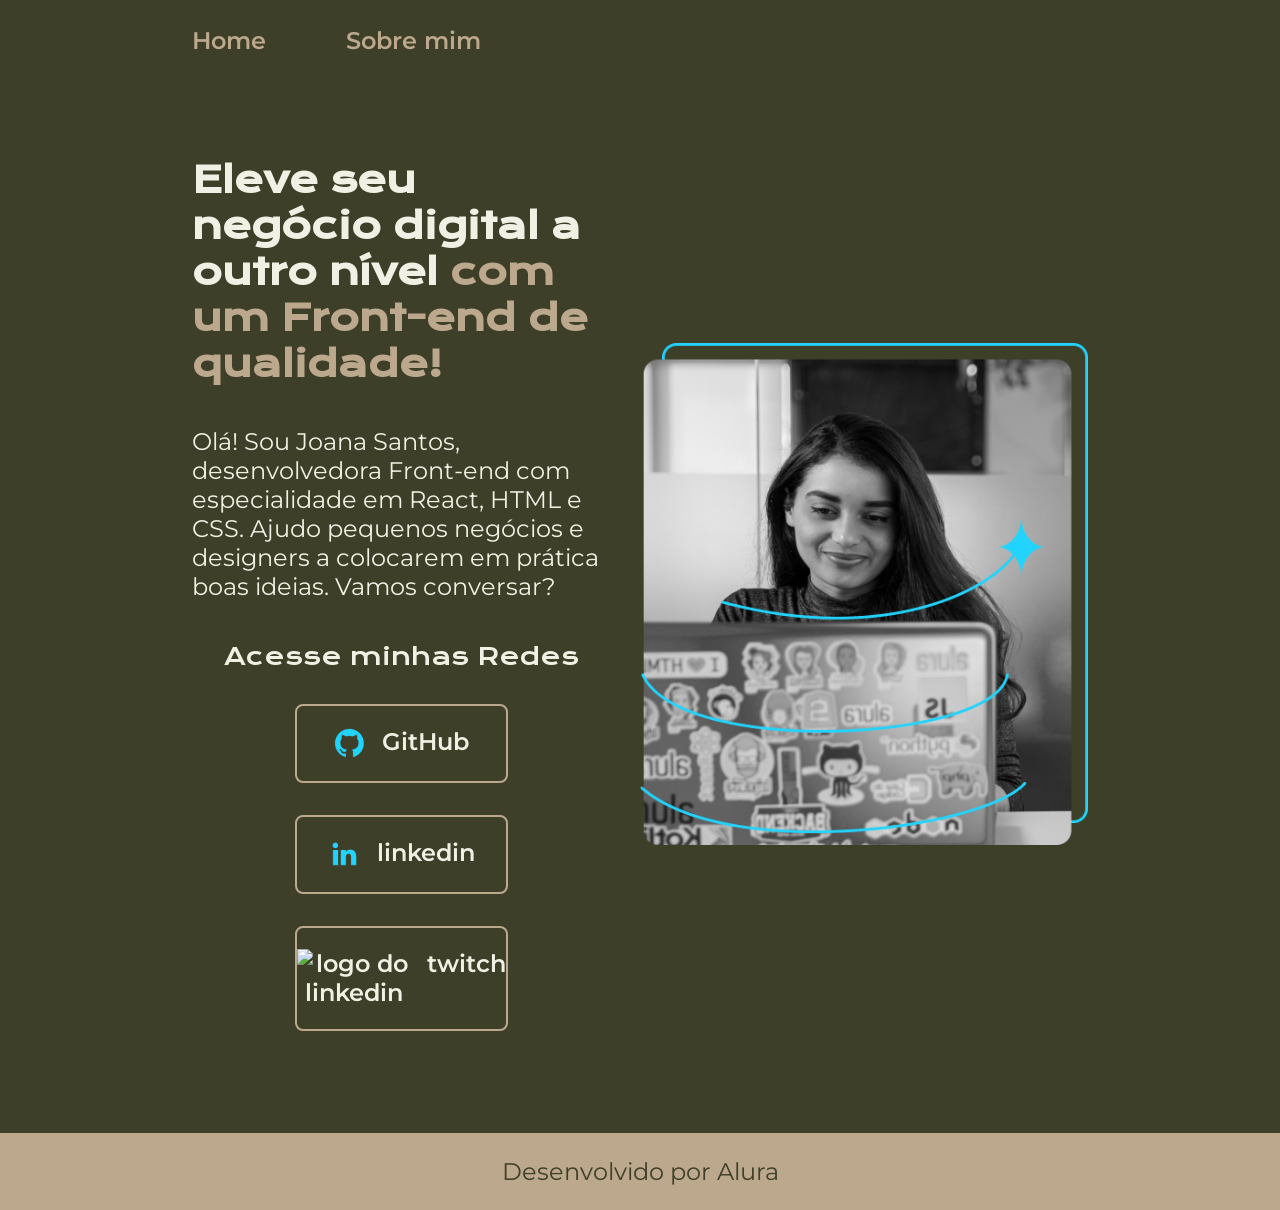
==== index.html @ bdb5f27e "primeiro commit" ====
<!DOCTYPE html>
<html lang="pt-br">
<head>
    <meta charset="UTF-8">
    <meta name="viewport" content="width=device-width, initial-scale=1.0">
    <link rel="stylesheet" href="./styles/style.css">
    <title>Portifolio</title>
</head>
<body>
    <header class="cabecalho">
        <nav class="cabecalho__menu">
            <a class="cabecalho__menu__link" href="index.html">Home</a>
            <a class="cabecalho__menu__link" href="about.html">Sobre mim</a>
        </nav>
    </header>
    <main class="container">
        <section class="container__conteudo">
            <h1 class="container__conteudo__titulo">Eleve seu negócio digital a outro nível <strong class="tituloDistaque">com um Front-end de qualidade!</strong></h1>
            <p class="container__conteudo__paragrafo">Olá! Sou Joana Santos, desenvolvedora Front-end com especialidade em React, HTML e CSS. Ajudo pequenos negócios e designers a colocarem em prática boas ideias. Vamos conversar?</p>
            <div class="container__botoes">
                <h2 class="container__botoes__titulo">Acesse minhas Redes</h2>
                <a class="container__botoes__botao" href="https://github.com">
                    <img src="./assets/github.png" alt="logo do GitHub">
                    GitHub
                </a>
                <a class="container__botoes__botao" href="https://br.linkedin.com/">
                    <img src="./assets/linkedin.png" alt="logo do linkedin">
                    linkedin
                </a>
                <a class="container__botoes__botao" href="http://twitch.tv">
                    <img src="./assets/twitch.png" alt="logo do linkedin">
                    twitch
                </a>
            </div>
        </section>
        <img class="container__imagem" src="./assets/Imagem.png" alt="foto da Joana">
    </main>
    <footer class="rodape">
        <p>Desenvolvido por Alura</p>
    </footer>
</body>
</html>
---- styles/style.css ----
@import url('https://fonts.googleapis.com/css2?family=Krona+One&display=swap');
@import url('https://fonts.googleapis.com/css2?family=Montserrat:wght@100..900&display=swap');

:root {
    --cor-primaria:#3E3F29;
    --cor-secundaria: #F1F0E4;
    --cor-terciaria: #BCA88D;
    --cor-hover: #7D8D86;
    --font-Montserrat: "Montserrat", sans-serif;
    --font-Krona-One: "Krona One", sans-serif;
}

* {
    margin: 0;
    padding: 0;
}
body {
    box-sizing: border-box;
    background-color: var(--cor-primaria);
    color: var(--cor-secundaria);
}
.tituloDistaque{
    color: var(--cor-terciaria);
}
.container{
    
    padding: 8% 15%;
    display: flex;
    align-items: center;
    justify-content: space-between;
    gap: 30px;
}
.container__conteudo{
    width: 50%;
    display: flex;
    flex-direction: column;
    gap: 40px;
}
.container__conteudo__titulo{
    font-family: var(--font-Krona-One);
    font-size: 2.25rem;
}
.container__conteudo__paragrafo{
    font-family: var(--font-Montserrat);
    font-weight: 400;
    font-size: 1.5rem;
}
.container__botoes{
    display: flex;
    flex-direction: column;
    justify-content: space-evenly;
    align-items: center;
    gap: 32px;
}
.container__botoes__botao{
    display: flex;
    justify-content: center;
    gap: 16px;
    font-family: var(--font-Montserrat);
    font-weight: 600;
    text-align: center;
    width: 50%;
    border-radius: 8px;
    font-size: 1.5rem;
    padding: 21.5px 0;
    text-decoration: none;
    color: var(--cor-secundaria);
    border: 2px solid var(--cor-terciaria);
}
.container__botoes__titulo{
    font-family: var(--font-Krona-One);
    font-weight: 400;
    font-size: 1.5rem;
}
.container__botoes__botao:hover {
    background-color: var(--cor-hover);
    padding: 3%;
    cursor: pointer;
}
.rodape {
    color: var(--cor-primaria);
    background-color: var(--cor-terciaria);
    padding: 24px;
    text-align: center;
    font-family: var(--font-Montserrat);
    font-size: 1.5rem;
    font-weight: 400;
}
.cabecalho{
    padding: 2% 0% 0% 15%;
}

.cabecalho__menu__link{
    font-family: var(--font-Montserrat);
    font-size: 1.5rem;
    font-weight: 600;
    color: var(--cor-terciaria);
    text-decoration: none;
}
.cabecalho__menu{
    display: flex;
    gap: 80px;
}
.container__imagem{
    width: 50%;
}

@media (max-width: 1200px) {
    .container{
        flex-direction: column-reverse;
        padding: 5%;
    }
    .cabecalho{
        padding: 10%;
    }
    .cabecalho__menu{
        justify-content: center;
    }
    .container__conteudo {
        width: auto;
    }
}
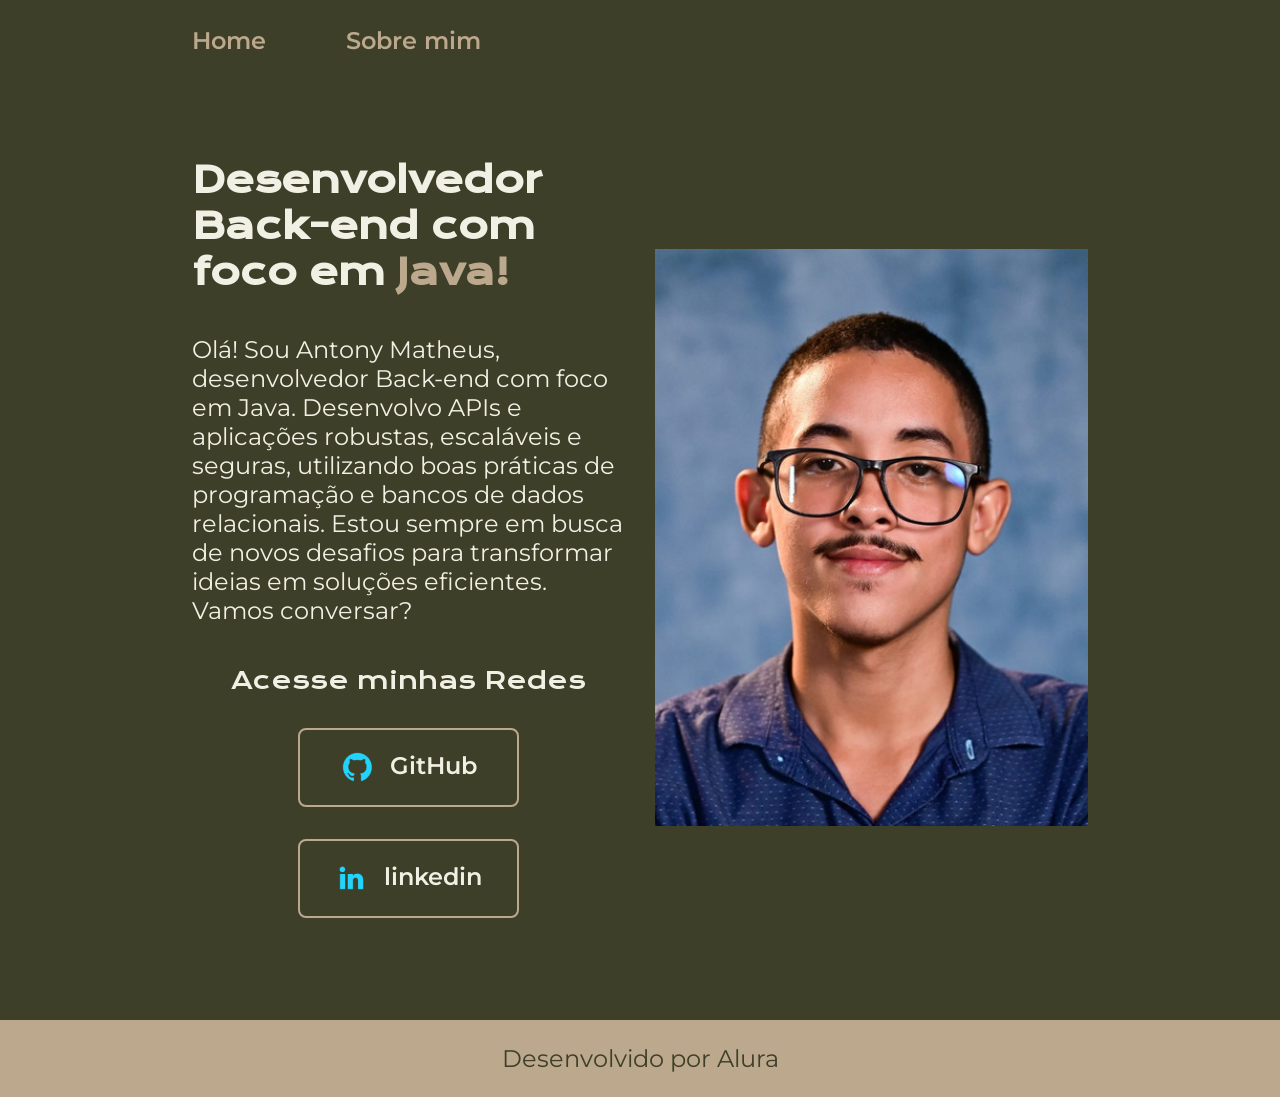
==== commit ded51fda: "personalização" ====
--- a/index.html
+++ b/index.html
@@ -15,25 +15,21 @@
     </header>
     <main class="container">
         <section class="container__conteudo">
-            <h1 class="container__conteudo__titulo">Eleve seu negócio digital a outro nível <strong class="tituloDistaque">com um Front-end de qualidade!</strong></h1>
-            <p class="container__conteudo__paragrafo">Olá! Sou Joana Santos, desenvolvedora Front-end com especialidade em React, HTML e CSS. Ajudo pequenos negócios e designers a colocarem em prática boas ideias. Vamos conversar?</p>
+            <h1 class="container__conteudo__titulo">Desenvolvedor Back-end com foco em <strong class="tituloDistaque">Java!</strong></h1>
+            <p class="container__conteudo__paragrafo">Olá! Sou Antony Matheus, desenvolvedor Back-end com foco em Java. Desenvolvo APIs e aplicações robustas, escaláveis e seguras, utilizando boas práticas de programação e bancos de dados relacionais. Estou sempre em busca de novos desafios para transformar ideias em soluções eficientes. Vamos conversar?</p>
             <div class="container__botoes">
                 <h2 class="container__botoes__titulo">Acesse minhas Redes</h2>
-                <a class="container__botoes__botao" href="https://github.com">
+                <a class="container__botoes__botao" href="https://github.com/AntonyMat">
                     <img src="./assets/github.png" alt="logo do GitHub">
                     GitHub
                 </a>
-                <a class="container__botoes__botao" href="https://br.linkedin.com/">
+                <a class="container__botoes__botao" href="www.linkedin.com/in/antony-alves-9b9b543aa">
                     <img src="./assets/linkedin.png" alt="logo do linkedin">
                     linkedin
                 </a>
-                <a class="container__botoes__botao" href="http://twitch.tv">
-                    <img src="./assets/twitch.png" alt="logo do linkedin">
-                    twitch
-                </a>
             </div>
         </section>
-        <img class="container__imagem" src="./assets/Imagem.png" alt="foto da Joana">
+        <img class="container__imagem" src="./assets/foto_perfil.jpeg" alt="foto da Joana">
     </main>
     <footer class="rodape">
         <p>Desenvolvido por Alura</p>
